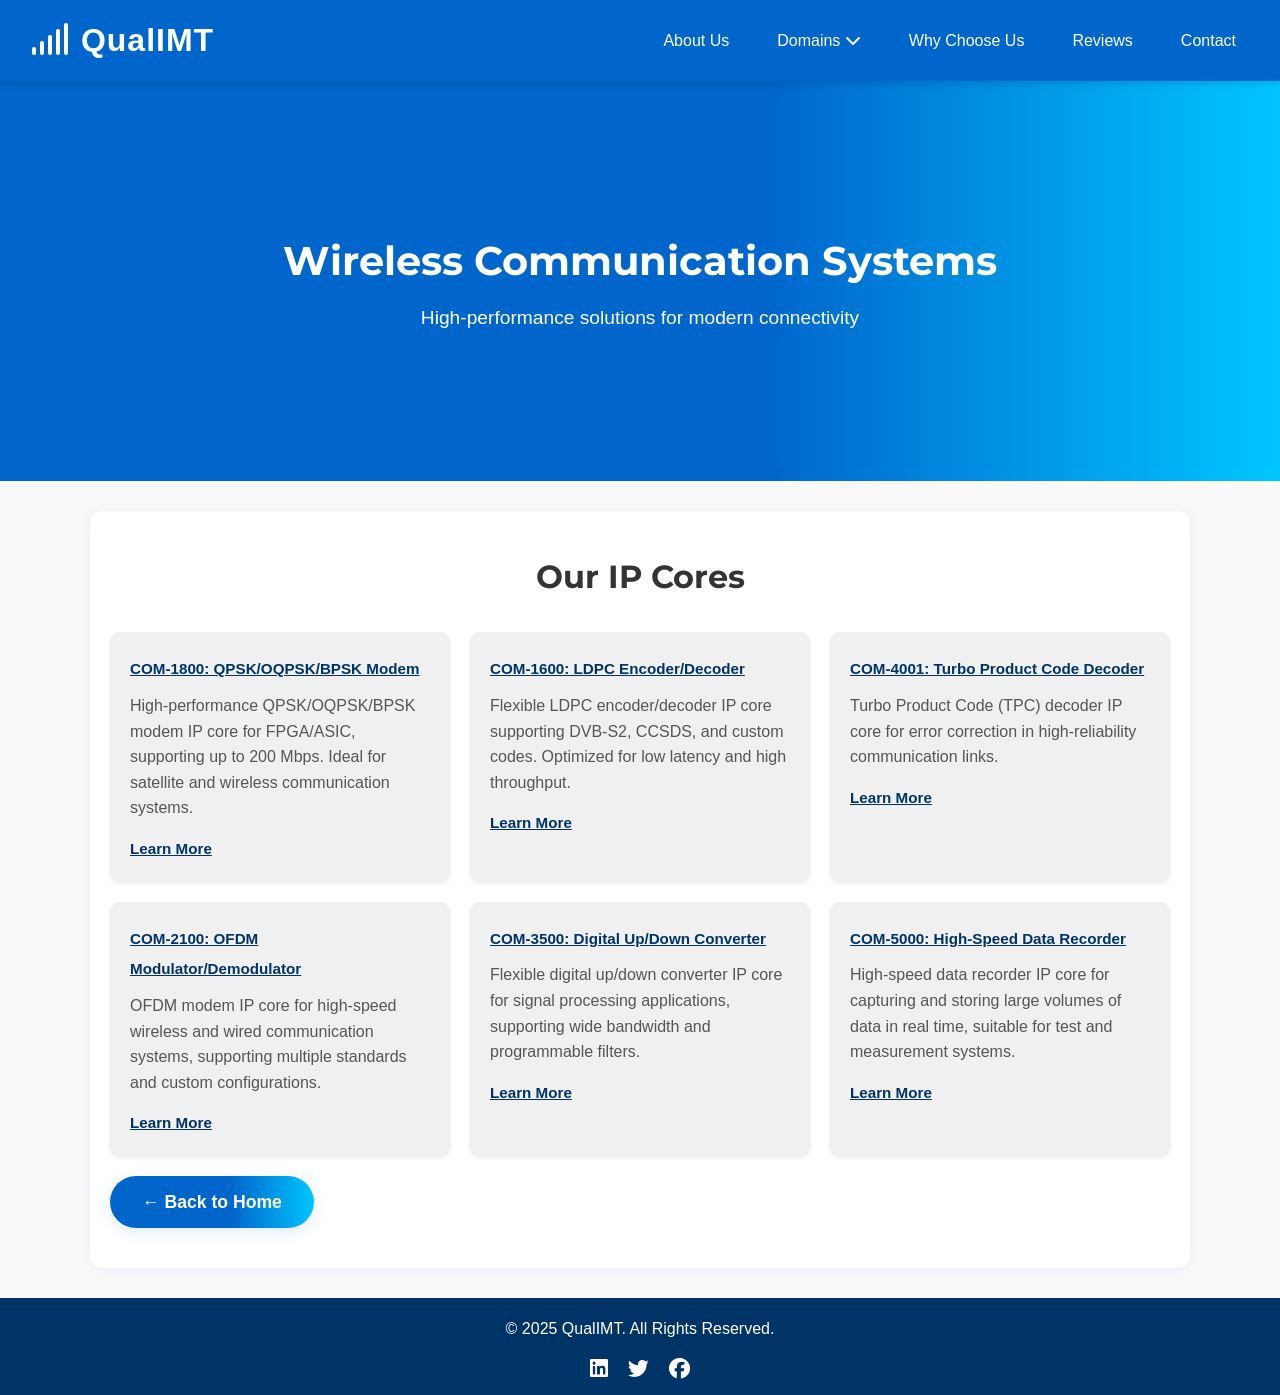
==== wireless-communications.html @ ca765cff "Add files via upload" ====
<!DOCTYPE html>
<html lang="en">
<head>
    <meta charset="UTF-8">
    <meta name="viewport" content="width=device-width, initial-scale=1.0">
    <title>Wireless Communication Systems | QualIMT</title>
    <link rel="stylesheet" href="styles.css">
    <link href="https://fonts.googleapis.com/css?family=Montserrat:400,700&display=swap" rel="stylesheet">
    <link rel="stylesheet" href="https://cdnjs.cloudflare.com/ajax/libs/font-awesome/6.4.2/css/all.min.css">
</head>
<body>
    <header>
        <div class="logo"><a href="index.html" style="text-decoration:none;color:inherit;"><i class="fa-solid fa-signal"></i> QualIMT</a></div>
        <nav>
            <ul>
                <li><a href="index.html#about">About Us</a></li>
                <li class="dropdown">
                    <a href="index.html#domains">Domains <i class="fa fa-chevron-down"></i></a>
                    <ul class="dropdown-content">
                        <li><a href="wireless-communications.html">Wireless Communication Systems</a></li>
                        <li><a href="lifi-design.html">Li-Fi Design</a></li>
                        <li><a href="protocol-stack.html">Protocol Stack Design</a></li>
                        <li><a href="energy-efficient.html">Energy-Efficient Systems</a></li>
                        <li><a href="ev-iot.html">EV IoT Software</a></li>
                    </ul>
                </li>
                <li><a href="index.html#why-choose">Why Choose Us</a></li>
                <li><a href="index.html#reviews">Reviews</a></li>
                <li><a href="index.html#contact">Contact</a></li>
            </ul>
        </nav>
    </header>
    <main>
        <section class="hero" style="height: 35vh; background: linear-gradient(90deg, #0066cc 60%, #00c6ff 100%); display: flex; align-items: center; justify-content: center;">
            <div class="overlay" style="position:static; color:#fff; text-align:center;">
                <h1 style="font-size:2.5rem; margin-bottom:10px;">Wireless Communication Systems</h1>
                <p style="font-size:1.2rem;">High-performance solutions for modern connectivity</p>
            </div>
        </section>
        <section id="ip-cores" style="background:#fff; border-radius:12px; box-shadow:0 2px 12px rgba(0,102,204,0.08); padding:40px 20px; max-width:1100px; margin:30px auto;">
            <h2>Our IP Cores</h2>
            <div class="ip-grid">
                <div class="ip">
                    <h3><a href="com-1800.html">COM-1800: QPSK/OQPSK/BPSK Modem</a></h3>
                    <p>High-performance QPSK/OQPSK/BPSK modem IP core for FPGA/ASIC, supporting up to 200 Mbps. Ideal for satellite and wireless communication systems.</p>
                    <a href="https://comblock.com/com1805.html" target="_blank" rel="noopener">Learn More</a>
                </div>
                <div class="ip">
                    <h3><a href="com-1600.html">COM-1600: LDPC Encoder/Decoder</a></h3>
                    <p>Flexible LDPC encoder/decoder IP core supporting DVB-S2, CCSDS, and custom codes. Optimized for low latency and high throughput.</p>
                    <a href="https://comblock.com/com1918.html" target="_blank" rel="noopener">Learn More</a>
                </div>
                <div class="ip">
                    <h3><a href="com-4001.html">COM-4001: Turbo Product Code Decoder</a></h3>
                    <p>Turbo Product Code (TPC) decoder IP core for error correction in high-reliability communication links.</p>
                    <a href="#">Learn More</a>
                </div>
                <div class="ip">
                    <h3><a href="com-2100.html">COM-2100: OFDM Modulator/Demodulator</a></h3>
                    <p>OFDM modem IP core for high-speed wireless and wired communication systems, supporting multiple standards and custom configurations.</p>
                    <a href="https://comblock.com/com2100.html" target="_blank" rel="noopener">Learn More</a>
                </div>
                <div class="ip">
                    <h3><a href="com-3500.html">COM-3500: Digital Up/Down Converter</a></h3>
                    <p>Flexible digital up/down converter IP core for signal processing applications, supporting wide bandwidth and programmable filters.</p>
                    <a href="https://comblock.com/com3500.html" target="_blank" rel="noopener">Learn More</a>
                </div>
                <div class="ip">
                    <h3><a href="com-5000.html">COM-5000: High-Speed Data Recorder</a></h3>
                    <p>High-speed data recorder IP core for capturing and storing large volumes of data in real time, suitable for test and measurement systems.</p>
                    <a href="https://comblock.com/com5000.html" target="_blank" rel="noopener">Learn More</a>
                </div>
            </div>
            <a href="index.html" class="cta-btn" style="margin-top:20px;">&larr; Back to Home</a>
        </section>
    </main>
    <footer>
        <p>&copy; 2025 QualIMT. All Rights Reserved.</p>
        <div class="footer-social">
            <a href="#"><i class="fab fa-linkedin"></i></a>
            <a href="#"><i class="fab fa-twitter"></i></a>
            <a href="#"><i class="fab fa-facebook"></i></a>
        </div>
    </footer>
</body>
</html>
---- styles.css ----
/* General Reset */
* {
    margin: 0;
    padding: 0;
    box-sizing: border-box;
    font-family: 'Arial', sans-serif;
}

/* Modern Font */
body, h1, h2, h3, h4, h5, h6 {
    font-family: 'Montserrat', Arial, sans-serif;
}

/* Body and Global Styling */
body {
    font-size: 16px;
    line-height: 1.6;
    color: #333;
    background-color: #f9f9f9;
}

a {
    text-decoration: none;
    color: #0066cc;
    transition: color 0.3s ease;
}

a:hover {
    color: #003366;
}

/* Header Section */
header {
    background: #0066cc;
    color: white;
    padding: 15px 30px;
    display: flex;
    justify-content: space-between;
    align-items: center;
    position: sticky;
    top: 0;
    z-index: 1000;
    box-shadow: 0 4px 6px rgba(0, 0, 0, 0.1);
}

header .logo {
    font-size: 2rem;
    font-weight: 700;
    letter-spacing: 1px;
    display: flex;
    align-items: center;
    gap: 10px;
}

header nav ul {
    list-style: none;
    display: flex;
    align-items: center;
    gap: 20px;
}

header nav ul li {
    position: relative;
}

header nav ul li a {
    color: white;
    font-size: 1rem;
    padding: 8px 14px;
    border-radius: 4px;
    transition: background 0.2s;
}

header nav ul li a:hover, header nav ul li.active > a {
    background: #0052a3;
}

header nav ul .dropdown-content {
    display: none;
    position: absolute;
    background: #fff;
    color: #333;
    min-width: 220px;
    box-shadow: 0 8px 24px rgba(0,0,0,0.12);
    border-radius: 6px;
    top: 110%;
    left: 0;
    z-index: 100;
    padding: 10px 0;
}

header nav ul .dropdown:hover .dropdown-content {
    display: block;
}

header nav ul .dropdown-content li a {
    color: #0066cc;
    padding: 10px 20px;
    display: block;
    border-radius: 0;
}

header nav ul .dropdown-content li a:hover {
    background: #f0f0f0;
    color: #003366;
}

/* Hero Section */
.hero {
    position: relative;
    height: 60vh;
    min-height: 400px;
    overflow: hidden;
    display: flex;
    align-items: stretch;
    justify-content: center;
}

.slideshow {
    height: 100%;
    width: 100%;
    position: relative;
}

.slide {
    height: 100%;
    width: 100%;
    position: absolute;
    background-size: cover;
    background-position: center;
    opacity: 0;
    transition: opacity 1s cubic-bezier(0.4,0,0.2,1);
    z-index: 1;
}

.slide.active {
    opacity: 1;
    z-index: 2;
}

.hero-gradient {
    position: absolute;
    inset: 0;
    background: linear-gradient(120deg, rgba(0,102,204,0.7) 0%, rgba(0,198,255,0.4) 100%);
    z-index: 3;
    pointer-events: none;
}

.hero-overlay {
    position: absolute;
    top: 0; left: 0; right: 0; bottom: 0;
    z-index: 4;
    display: flex;
    flex-direction: column;
    align-items: center;
    justify-content: center;
    text-align: center;
    color: #fff;
    padding: 0 5vw;
    pointer-events: none;
}

.hero-title {
    font-size: 3rem;
    font-weight: 800;
    margin-bottom: 18px;
    letter-spacing: 1px;
    animation: fadeInUp 1s cubic-bezier(0.4,0,0.2,1);
}

.hero-desc {
    font-size: 1.3rem;
    margin-bottom: 28px;
    animation: fadeInUp 1.5s cubic-bezier(0.4,0,0.2,1);
}

.hero-overlay .cta-btn {
    pointer-events: auto;
    font-size: 1.15rem;
    padding: 14px 38px;
    margin-top: 0;
    animation: fadeInUp 2s cubic-bezier(0.4,0,0.2,1);
}

@keyframes fadeInUp {
    0% { opacity: 0; transform: translateY(40px);}
    100% { opacity: 1; transform: translateY(0);}
}

/* Slideshow navigation arrows */
.slide-arrow {
    position: absolute;
    top: 50%;
    transform: translateY(-50%);
    background: rgba(0,102,204,0.85);
    color: #fff;
    border: none;
    border-radius: 50%;
    width: 54px;
    height: 54px;
    font-size: 2.2rem;
    cursor: pointer;
    z-index: 10;
    transition: background 0.2s, box-shadow 0.2s;
    display: flex;
    align-items: center;
    justify-content: center;
    box-shadow: 0 4px 16px rgba(0,102,204,0.18);
}
.slide-arrow.left {
    left: 32px;
}
.slide-arrow.right {
    right: 32px;
}
.slide-arrow:hover, .slide-arrow:focus {
    background: #00c6ff;
    outline: none;
    box-shadow: 0 6px 24px rgba(0,198,255,0.18);
}

/* Slide indicator dots */
.slide-dots {
    position: absolute;
    left: 50%;
    bottom: 38px;
    transform: translateX(-50%);
    display: flex;
    gap: 18px;
    z-index: 10;
}
.slide-dots .dot {
    width: 18px;
    height: 18px;
    border-radius: 50%;
    background: rgba(255,255,255,0.7);
    border: 2.5px solid #00c6ff;
    cursor: pointer;
    transition: background 0.2s, border 0.2s, transform 0.2s;
    box-shadow: 0 2px 8px rgba(0,102,204,0.10);
}
.slide-dots .dot.active {
    background: #00c6ff;
    border: 2.5px solid #fff;
    transform: scale(1.18);
}

/* Responsive Hero Section */
@media (max-width: 900px) {
    .hero-title { font-size: 2.1rem; }
    .hero-desc { font-size: 1.05rem; }
    .slide-arrow { width: 44px; height: 44px; font-size: 1.7rem; }
    .slide-dots .dot { width: 14px; height: 14px; }
}
@media (max-width: 600px) {
    .hero { height: 38vh; min-height: 220px; }
    .hero-title { font-size: 1.3rem; }
    .hero-desc { font-size: 0.95rem; }
    .slide-arrow { width: 36px; height: 36px; font-size: 1.2rem; }
    .slide-dots .dot { width: 10px; height: 10px; }
}

/* About Section */
#about {
    padding: 50px 20px;
    text-align: center;
    background: #fff;
    box-shadow: 0 2px 4px rgba(0, 0, 0, 0.1);
}

#about h2 {
    font-size: 2rem;
    margin-bottom: 20px;
    color: #333;
}

#about p {
    margin-bottom: 15px;
    font-size: 1rem;
    color: #555;
}

/* Domains Section */
#domains {
    padding: 50px 20px;
    background: #f0f0f0;
}

#domains h2 {
    font-size: 2rem;
    margin-bottom: 30px;
    text-align: center;
    color: #333;
}

.domain-grid {
    display: grid;
    grid-template-columns: repeat(auto-fit, minmax(300px, 1fr));
    gap: 20px;
}

.domain {
    background: white;
    border-radius: 10px;
    box-shadow: 0 4px 6px rgba(0, 0, 0, 0.1);
    padding: 20px;
    text-align: center;
    transition: transform 0.3s ease, box-shadow 0.3s ease;
}

.domain:hover {
    transform: translateY(-10px);
    box-shadow: 0 6px 10px rgba(0, 0, 0, 0.15);
}

.domain-image {
    width: 100%;
    border-radius: 10px 10px 0 0;
    margin-bottom: 20px;
}

.domain h3 {
    font-size: 1.5rem;
    margin-bottom: 10px;
    color: #0066cc;
}

.domain p {
    font-size: 1rem;
    color: #555;
    margin-bottom: 15px;
}

.domain ul {
    list-style: none;
    padding: 0;
}

.domain ul li {
    margin-bottom: 10px;
    font-size: 0.9rem;
    color: #777;
}

/* IP Cores Section */
#ip-cores {
    padding: 50px 20px;
    background: #fff;
}

#ip-cores h2 {
    font-size: 2rem;
    margin-bottom: 30px;
    text-align: center;
    color: #333;
}

.ip-grid {
    display: grid;
    grid-template-columns: repeat(auto-fit, minmax(300px, 1fr));
    gap: 20px;
}

.ip {
    background: #f0f0f0;
    border-radius: 10px;
    box-shadow: 0 2px 4px rgba(0,0,0,0.08);
    padding: 20px;
    text-align: left;
    transition: transform 0.3s, box-shadow 0.3s;
}

.ip:hover {
    transform: translateY(-5px);
    box-shadow: 0 6px 12px rgba(0,0,0,0.12);
}

.ip h3 {
    font-size: 1.2rem;
    color: #0066cc;
    margin-bottom: 10px;
}

.ip p {
    font-size: 1rem;
    color: #555;
    margin-bottom: 15px;
}

.ip a {
    color: #003366;
    font-weight: bold;
    text-decoration: underline;
    font-size: 0.95rem;
}

.ip a:hover {
    color: #0066cc;
}

/* Why Choose Us Section */
#why-choose {
    background: #fff;
    padding: 60px 20px 40px 20px;
    text-align: center;
}

#why-choose h2 {
    font-size: 2.2rem;
    margin-bottom: 40px;
    color: #0066cc;
    font-weight: 700;
}

.why-grid {
    display: grid;
    grid-template-columns: repeat(auto-fit, minmax(220px, 1fr));
    gap: 30px;
    justify-items: center;
}

.why-item {
    background: #f0f8ff;
    border-radius: 12px;
    padding: 30px 20px;
    box-shadow: 0 2px 8px rgba(0,102,204,0.06);
    transition: box-shadow 0.2s, transform 0.2s;
}

.why-item:hover {
    box-shadow: 0 8px 24px rgba(0,102,204,0.12);
    transform: translateY(-4px) scale(1.03);
}

.why-item i {
    font-size: 2.5rem;
    color: #00c6ff;
    margin-bottom: 18px;
}

.why-item h4 {
    font-size: 1.2rem;
    color: #003366;
    margin-bottom: 10px;
    font-weight: 700;
}

.why-item p {
    color: #555;
    font-size: 1rem;
}

/* Reviews/Testimonials Section */
#reviews {
    background: #f9f9ff;
    padding: 60px 20px 40px 20px;
    text-align: center;
}

#reviews h2 {
    font-size: 2.2rem;
    margin-bottom: 40px;
    color: #0066cc;
    font-weight: 700;
}

.reviews-grid {
    display: grid;
    grid-template-columns: repeat(auto-fit, minmax(320px, 1fr));
    gap: 30px;
    justify-items: center;
}

.review {
    background: #fff;
    border-radius: 14px;
    box-shadow: 0 2px 12px rgba(0,102,204,0.08);
    padding: 30px 24px;
    text-align: left;
    position: relative;
    transition: box-shadow 0.2s, transform 0.2s;
}

.review:hover {
    box-shadow: 0 8px 32px rgba(0,102,204,0.14);
    transform: translateY(-4px) scale(1.02);
}

.reviewer {
    display: flex;
    align-items: center;
    gap: 16px;
    margin-bottom: 18px;
}

.reviewer img {
    width: 56px;
    height: 56px;
    border-radius: 50%;
    object-fit: cover;
    border: 2px solid #00c6ff;
}

.review p {
    font-size: 1.05rem;
    color: #444;
    margin-bottom: 12px;
    line-height: 1.6;
}

.review .fa-quote-left, .review .fa-quote-right {
    color: #00c6ff;
    font-size: 1.1rem;
    margin: 0 4px;
}

.stars {
    color: #ffc107;
    font-size: 1.1rem;
}

/* Contact Section */
#contact {
    padding: 50px 20px;
    text-align: center;
    background: #0066cc;
    color: white;
}

#contact h2 {
    font-size: 2rem;
    margin-bottom: 20px;
}

#contact p {
    font-size: 1rem;
    margin-bottom: 10px;
}

#contact a {
    color: white;
    font-weight: bold;
}

#contact a:hover {
    text-decoration: underline;
}

/* CTA Button */
.cta-btn {
    display: inline-block;
    margin-top: 20px;
    padding: 12px 32px;
    background: linear-gradient(90deg, #0066cc 60%, #00c6ff 100%);
    color: #fff;
    font-weight: 700;
    border-radius: 30px;
    font-size: 1.1rem;
    box-shadow: 0 4px 16px rgba(0,102,204,0.12);
    transition: background 0.3s, transform 0.2s;
    text-decoration: none;
}

.cta-btn:hover {
    background: linear-gradient(90deg, #0052a3 60%, #0099cc 100%);
    transform: translateY(-2px) scale(1.03);
}

/* Footer */
footer {
    text-align: center;
    padding: 18px 20px 10px 20px;
    background: #003366;
    color: white;
    font-size: 1rem;
    position: relative;
}

.footer-social {
    margin-top: 10px;
}

.footer-social a {
    color: #fff;
    font-size: 1.3rem;
    margin: 0 8px;
    transition: color 0.2s;
}

.footer-social a:hover {
    color: #00c6ff;
}

/* Media Queries */
@media (max-width: 768px) {
    header {
        flex-direction: column;
    }

    header nav a {
        margin: 5px 0;
    }

    .overlay h1 {
        font-size: 2rem;
    }

    .overlay p {
        font-size: 1rem;
    }
}

@media (max-width: 900px) {
    .why-grid, .reviews-grid, .domain-grid, .ip-grid {
        grid-template-columns: 1fr;
    }
    .overlay h1 {
        font-size: 1.5rem;
    }
}

/* Slide transition effect */
.slide {
    opacity: 0;
    transition: opacity 1s ease-in-out;
}

.slide.active {
    opacity: 1;
    z-index: 1;
}
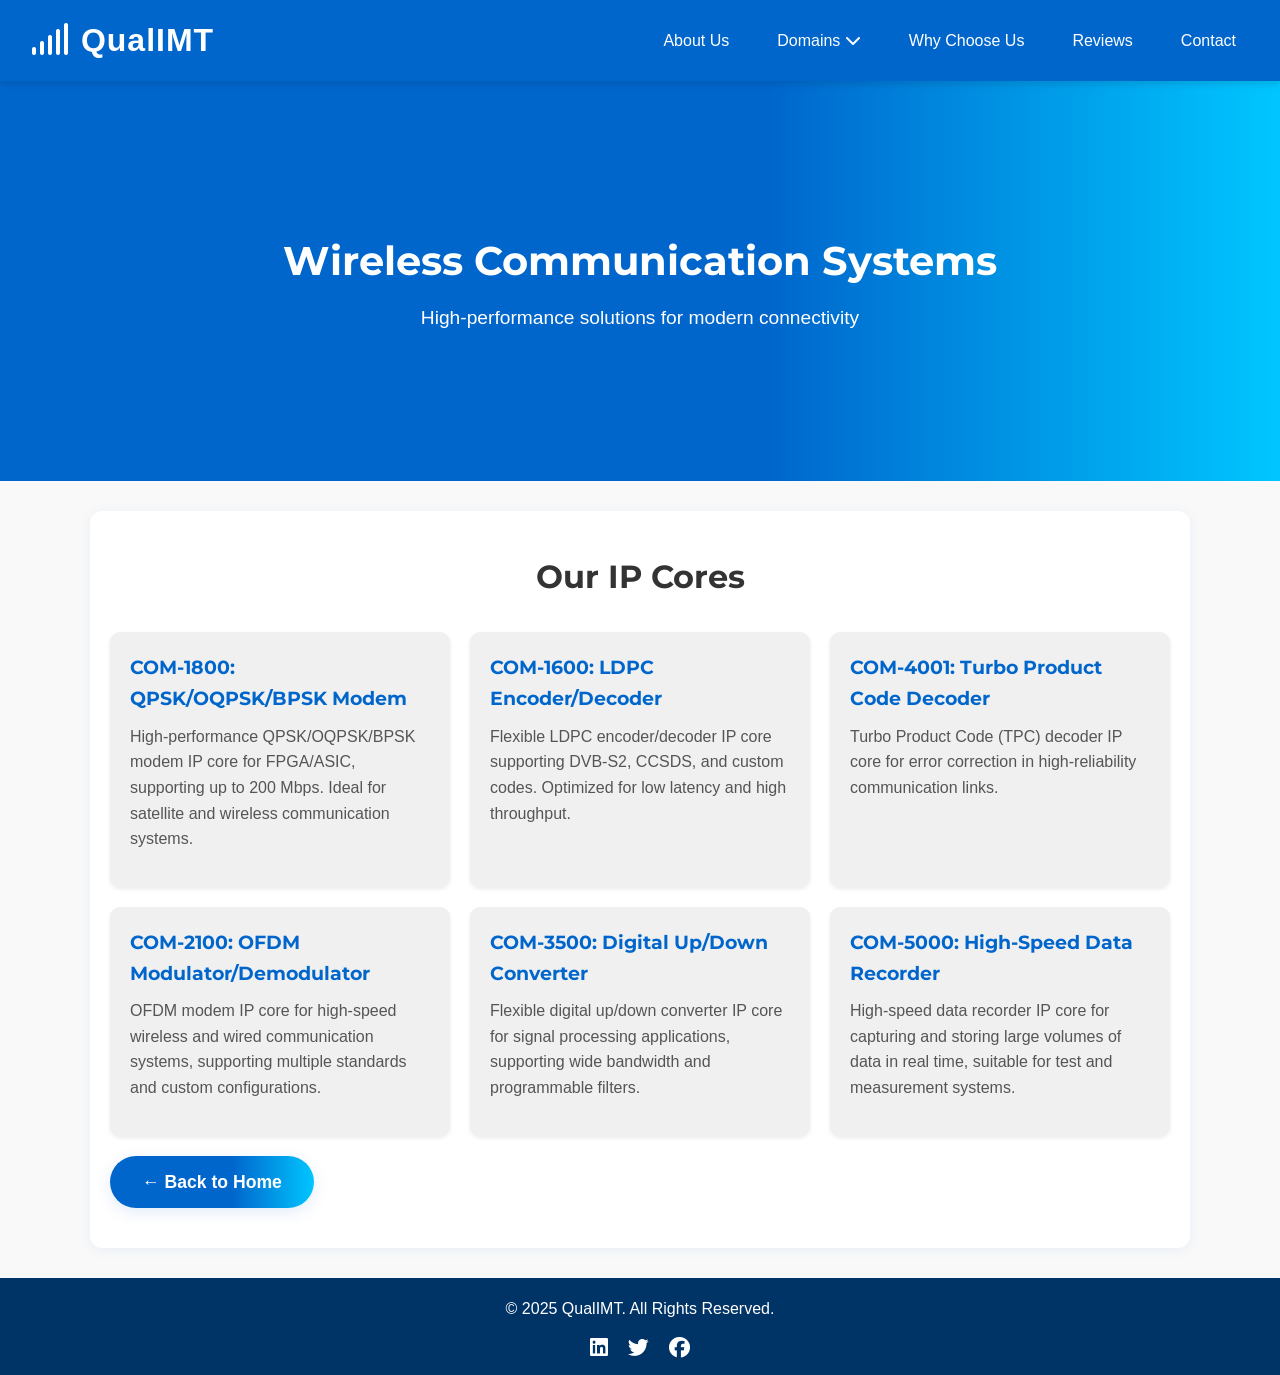
==== commit 95e2b838: "Update wireless-communications.html" ====
--- a/wireless-communications.html
+++ b/wireless-communications.html
@@ -41,34 +41,46 @@
             <h2>Our IP Cores</h2>
             <div class="ip-grid">
                 <div class="ip">
-                    <h3><a href="com-1800.html">COM-1800: QPSK/OQPSK/BPSK Modem</a></h3>
+                    <h3>
+                        <!-- <a href="com-1800.html"> -->
+                            COM-1800: QPSK/OQPSK/BPSK Modem</a></h3>
                     <p>High-performance QPSK/OQPSK/BPSK modem IP core for FPGA/ASIC, supporting up to 200 Mbps. Ideal for satellite and wireless communication systems.</p>
-                    <a href="https://comblock.com/com1805.html" target="_blank" rel="noopener">Learn More</a>
+                    <!-- <a href="https://comblock.com/com1805.html" target="_blank" rel="noopener">Learn More</a> -->
                 </div>
                 <div class="ip">
-                    <h3><a href="com-1600.html">COM-1600: LDPC Encoder/Decoder</a></h3>
+                    <h3>
+                        <!-- <a href="com-1600.html"> -->
+                            COM-1600: LDPC Encoder/Decoder</a></h3>
                     <p>Flexible LDPC encoder/decoder IP core supporting DVB-S2, CCSDS, and custom codes. Optimized for low latency and high throughput.</p>
-                    <a href="https://comblock.com/com1918.html" target="_blank" rel="noopener">Learn More</a>
+                    <!-- <a href="https://comblock.com/com1918.html" target="_blank" rel="noopener">Learn More</a> -->
                 </div>
                 <div class="ip">
-                    <h3><a href="com-4001.html">COM-4001: Turbo Product Code Decoder</a></h3>
+                    <h3>
+                        <!-- <a href="com-4001.html"> -->
+                            COM-4001: Turbo Product Code Decoder</a></h3>
                     <p>Turbo Product Code (TPC) decoder IP core for error correction in high-reliability communication links.</p>
-                    <a href="#">Learn More</a>
+                    <!-- <a href="#">Learn More</a> -->
                 </div>
                 <div class="ip">
-                    <h3><a href="com-2100.html">COM-2100: OFDM Modulator/Demodulator</a></h3>
+                    <h3>
+                        <!-- <a href="com-2100.html"> -->
+                            COM-2100: OFDM Modulator/Demodulator</a></h3>
                     <p>OFDM modem IP core for high-speed wireless and wired communication systems, supporting multiple standards and custom configurations.</p>
-                    <a href="https://comblock.com/com2100.html" target="_blank" rel="noopener">Learn More</a>
+                    <!-- <a href="https://comblock.com/com2100.html" target="_blank" rel="noopener">Learn More</a> -->
                 </div>
                 <div class="ip">
-                    <h3><a href="com-3500.html">COM-3500: Digital Up/Down Converter</a></h3>
+                    <h3>
+                        <!-- <a href="com-3500.html"> -->
+                            COM-3500: Digital Up/Down Converter</a></h3>
                     <p>Flexible digital up/down converter IP core for signal processing applications, supporting wide bandwidth and programmable filters.</p>
-                    <a href="https://comblock.com/com3500.html" target="_blank" rel="noopener">Learn More</a>
+                    <!-- <a href="https://comblock.com/com3500.html" target="_blank" rel="noopener">Learn More</a> -->
                 </div>
                 <div class="ip">
-                    <h3><a href="com-5000.html">COM-5000: High-Speed Data Recorder</a></h3>
+                    <h3>
+                        <!-- <a href="com-5000.html"> -->
+                            COM-5000: High-Speed Data Recorder</a></h3>
                     <p>High-speed data recorder IP core for capturing and storing large volumes of data in real time, suitable for test and measurement systems.</p>
-                    <a href="https://comblock.com/com5000.html" target="_blank" rel="noopener">Learn More</a>
+                    <!-- <a href="https://comblock.com/com5000.html" target="_blank" rel="noopener">Learn More</a> -->
                 </div>
             </div>
             <a href="index.html" class="cta-btn" style="margin-top:20px;">&larr; Back to Home</a>
